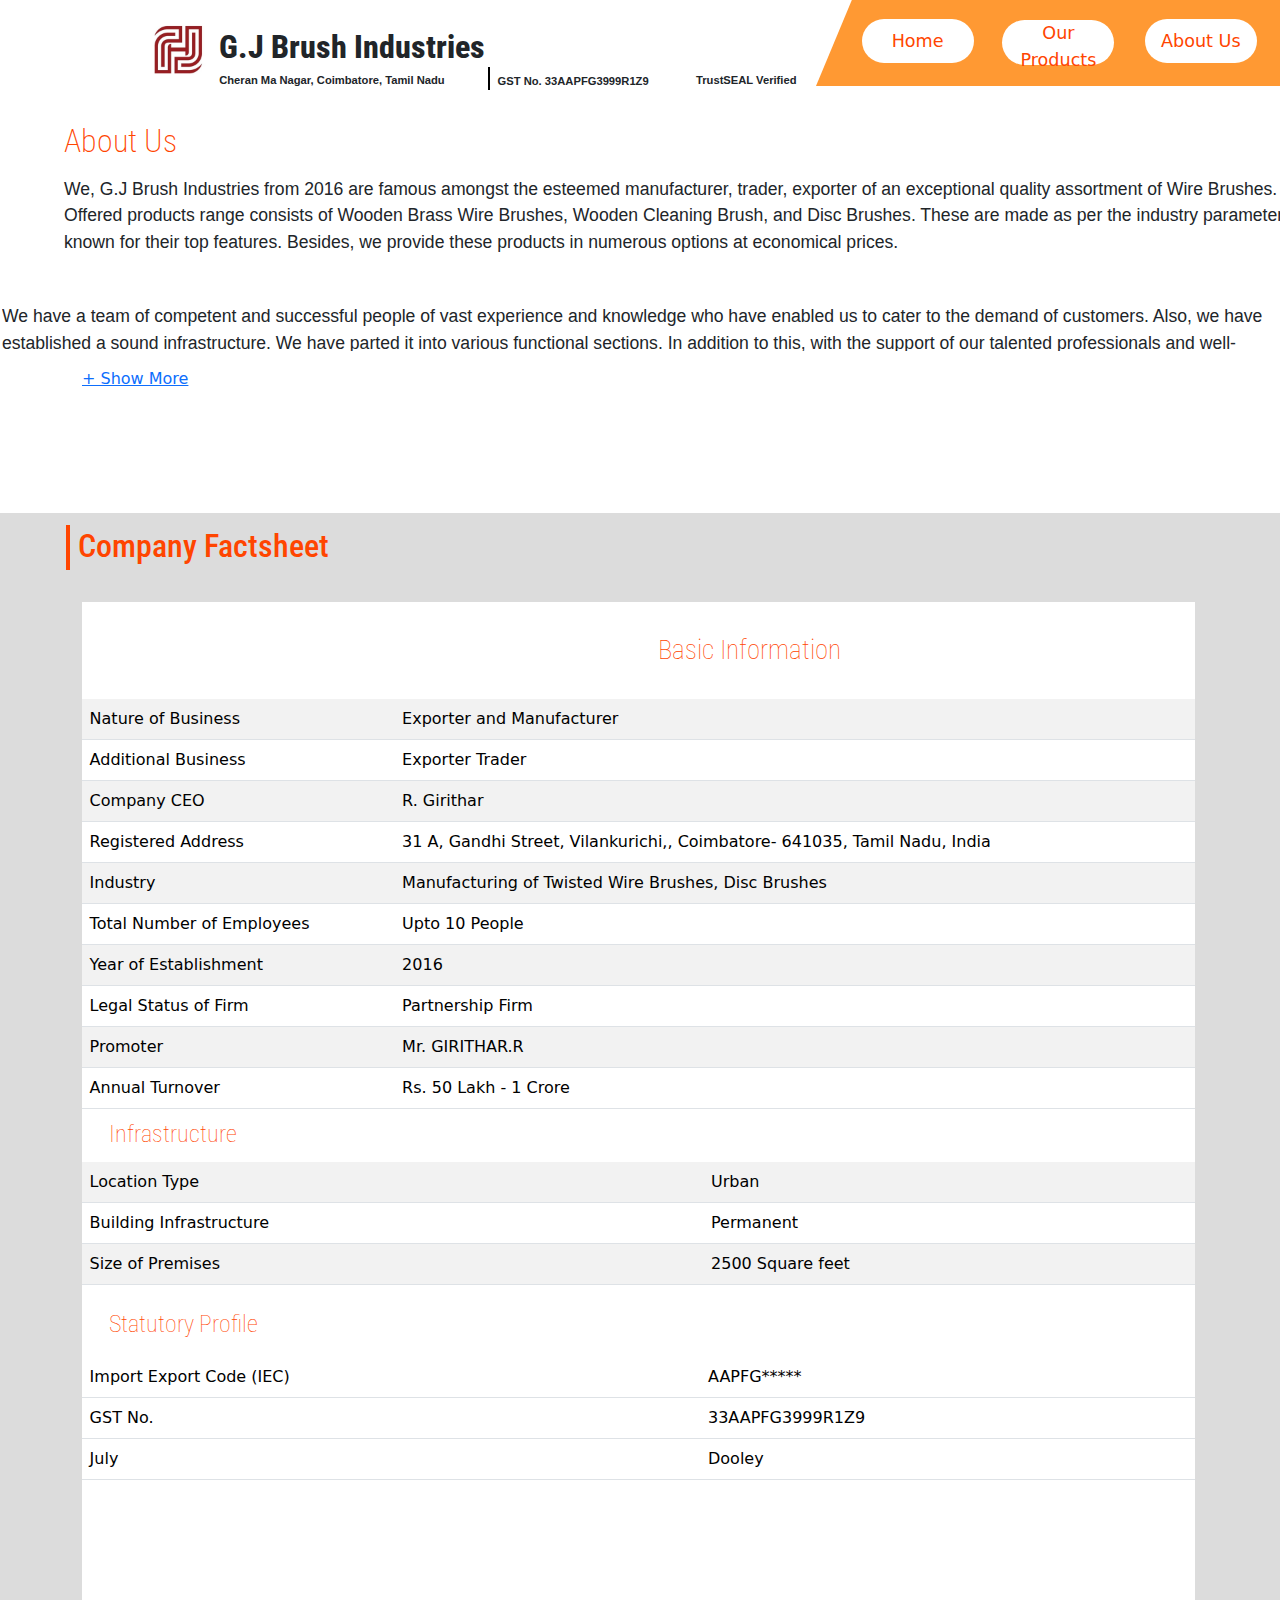
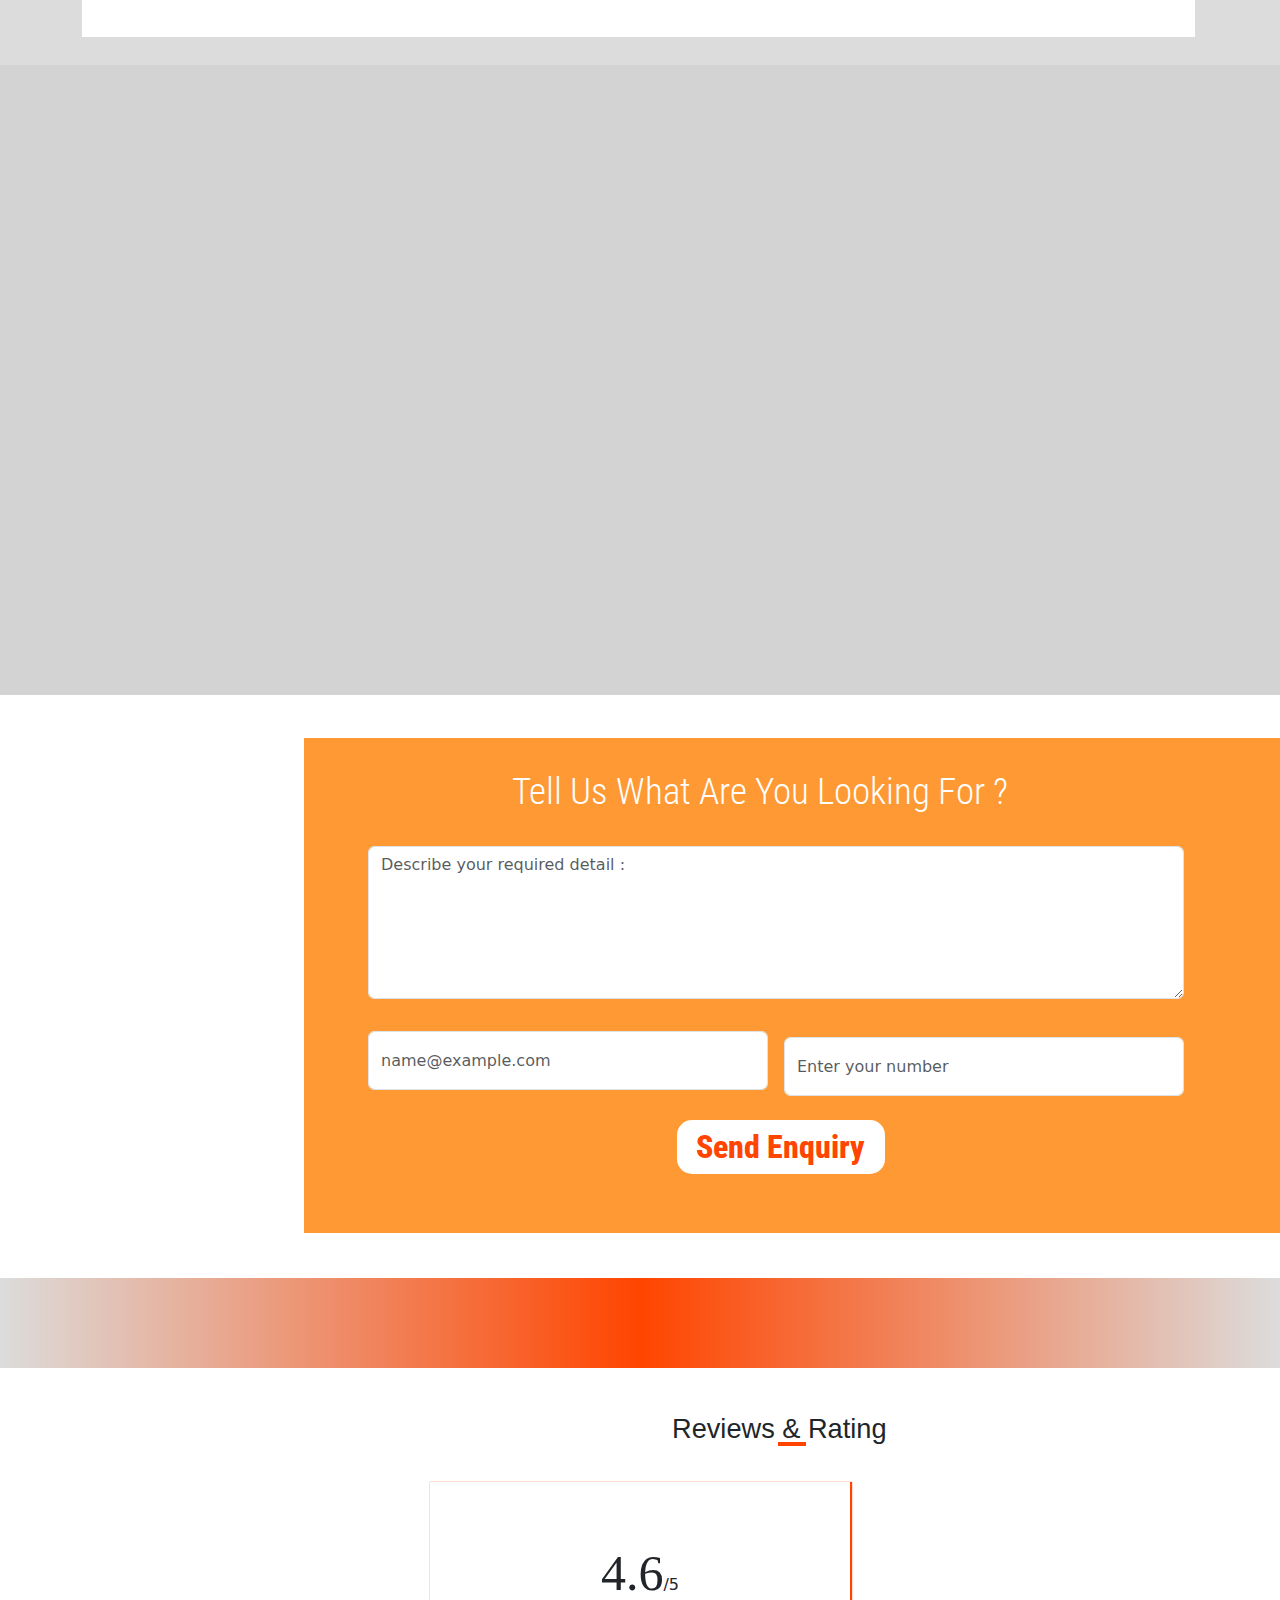
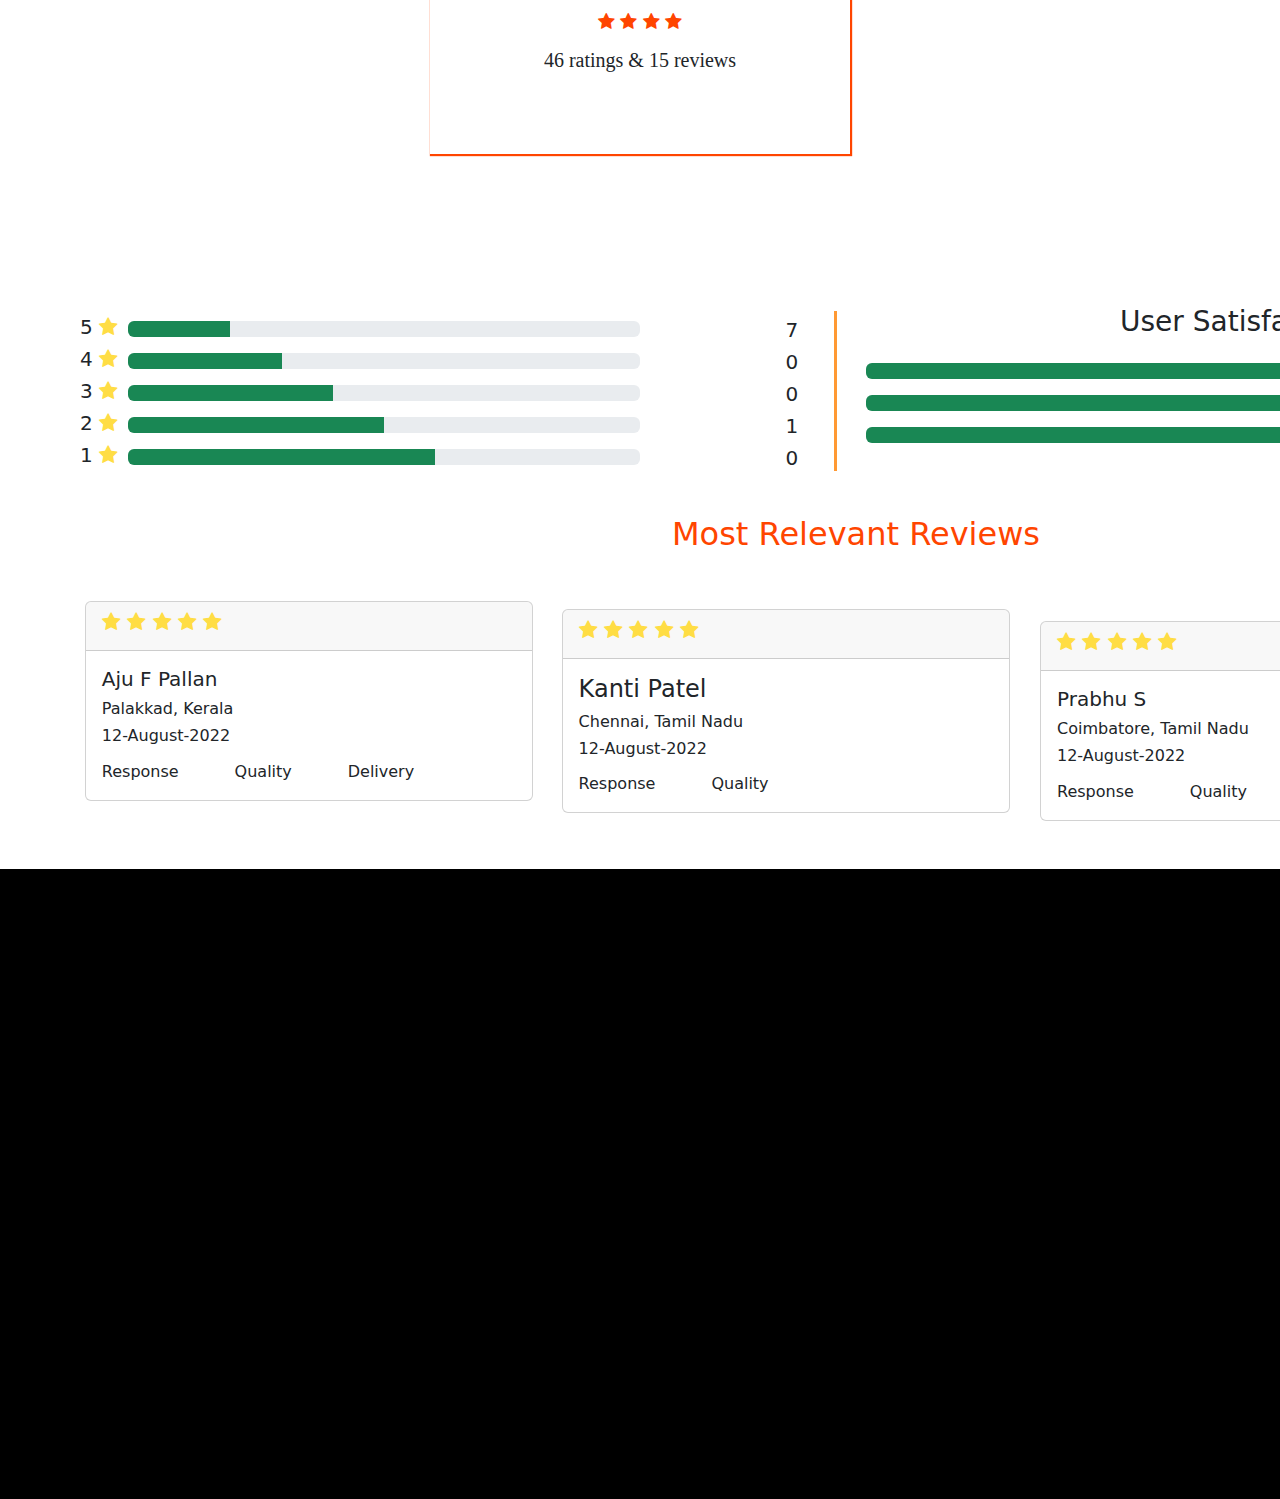
==== indx.html @ 238ea398 "Add files via upload" ====
<!DOCTYPE html>
<html lang="en">
<head>
    <meta charset="UTF-8">
    <meta http-equiv="X-UA-Compatible" content="IE=edge">
    <meta name="viewport" content="width=device-width, initial-scale=1.0">
    <link rel="stylesheet" href="index.css">
    <link rel="preconnect" href="https://fonts.googleapis.com">
    <link rel="preconnect" href="https://fonts.gstatic.com" crossorigin>
    <link href="https://cdn.jsdelivr.net/npm/bootstrap@5.1.3/dist/css/bootstrap.min.css" rel="stylesheet">
    <script src="https://cdn.jsdelivr.net/npm/bootstrap@5.1.3/dist/js/bootstrap.bundle.min.js"></script>
    <link href="https://cdn.datatables.net/1.12.1/css/dataTables.bootstrap5.min.css">
    <link rel="stylesheet" href="https://cdnjs.cloudflare.com/ajax/libs/font-awesome/4.7.0/css/font-awesome.min.css">
    <link rel="stylesheet" href="https://cdnjs.cloudflare.com/ajax/libs/twitter-bootstrap/5.1.3/css/bootstrap.min.css">
    <link href="https://fonts.googleapis.com/css2?family=Merriweather:wght@300&family=Montserrat:wght@400;600&family=Roboto+Condensed:wght@300&family=Roboto:wght@300&family=Source+Sans+Pro:wght@200;400&display=swap" rel="stylesheet">
    <link href="https://cdn.jsdelivr.net/npm/bootstrap@5.0.2/dist/css/bootstrap.min.css" rel="stylesheet" integrity="sha384-EVSTQN3/azprG1Anm3QDgpJLIm9Nao0Yz1ztcQTwFspd3yD65VohhpuuCOmLASjC" crossorigin="anonymous">
    <script src="https://cdn.jsdelivr.net/npm/@popperjs/core@2.9.2/dist/umd/popper.min.js" integrity="sha384-IQsoLXl5PILFhosVNubq5LC7Qb9DXgDA9i+tQ8Zj3iwWAwPtgFTxbJ8NT4GN1R8p" crossorigin="anonymous"></script>
    <script src="https://cdn.jsdelivr.net/npm/bootstrap@5.0.2/dist/js/bootstrap.min.js" integrity="sha384-cVKIPhGWiC2Al4u+LWgxfKTRIcfu0JTxR+EQDz/bgldoEyl4H0zUF0QKbrJ0EcQF" crossorigin="anonymous"></script>
    <title>GJ Brushes</title>
</head>
<body>
  <section>
  <div class="Header">
    <img class="logo" src="logo.jpg">
    <h1>G.J Brush Industries</h1>
    <h3 class="place">Cheran Ma Nagar, Coimbatore, Tamil Nadu</h3>
    <div class="header-line"></div>
    <h3 class="gst">GST No. 33AAPFG3999R1Z9</h3>
    <div class="header-mIddle"></div>
    <h3 class="verify">TrustSEAL Verified</h3>
    <div class="imageBox">
      <div class="container">
        <div class="row">
          <div class="col-sm">
            <button class="home">Home</button>
          </div>
          <div class="col-sm">
            <button class="product">Our Products</button>
          </div>
          <div class="col-sm">
            <button class="us">About Us</button>
          </div>
          <div class="col-sm">
            <button class="con-us">Contact Us</button>
          </div>
          <div class="col-sm">
            <input class="form-control me-2" type="search" placeholder="Search" aria-label="Search">
          <!-- <button class="btn btn-outline-success" type="submit">Search</button> -->
          </div>
        </div>
      </div>
    </div>
  </div>
</section>

<div class="about-start">
<div class="About-us">
  <h1>About Us</h1>
    <p>
      We, G.J Brush Industries from 2016 are famous amongst the esteemed manufacturer, trader, exporter of an exceptional quality assortment of Wire Brushes. Offered products range consists of Wooden Brass Wire Brushes, Wooden Cleaning Brush, and Disc Brushes. These are made as per the industry parameters and known for their top features. Besides, we provide these products in numerous options at economical prices.</p>
  <div id="module" class="container">
    <p class="collapse" id="collapseExample" aria-expanded="false">
      We have a team of competent and successful people of vast experience and knowledge who have enabled us to cater to the demand of customers. Also, we have established a sound infrastructure. We have parted it into various functional sections. In addition to this, with the support of our talented professionals and well-equipped infra, we have a strong relationship with clients in a short span of time.

      Managed under the headship of our mentor “Mr. Girithar”, our firm has covered the foremost share in the market. Also, her leadership qualities have enabled us to attain the goal of our organization.
    </p>
    <a role="button" class="collapsed" data-toggle="collapse" href="#collapseExample" aria-expanded="false" aria-controls="collapseExample">
    </a>
  </div>
</div>
</div>
<div class="factsheet">
  <h1>Company Factsheet</h1>  
  <div class="comp-line"></div> 
  <div class="company-fact">
    <div class="basic-info">
      <h1>Basic Information</h1>
    </div>
        <table class="table table-striped">
          <tbody>
            <tr>
              <td>Nature of Business</td>
              <td>Exporter and Manufacturer</td>
            </tr>
            <tr>
              <td>Additional Business</td>
              <td>Exporter
                Trader</td>
            </tr>
            <tr>
              <td>Company CEO</td>
              <td>R. Girithar</td>
            </tr>
            <tr>
              <td>Registered Address</td>
              <td>31 A, Gandhi Street, Vilankurichi,, Coimbatore- 641035, Tamil Nadu, India</td>
            </tr>
            <tr>
              <td>Industry</td>
              <td>Manufacturing of Twisted Wire Brushes, Disc Brushes</td>
            </tr>
            <tr>
              <td>Total Number of Employees</td>
              <td>Upto 10 People</td>
            </tr>
            <tr>
              <td>Year of Establishment</td>
              <td> 2016</td>
            </tr>
            <tr>
              <td>Legal Status of Firm</td>
              <td>Partnership Firm</td>
            </tr>
            <tr>
              <td>Promoter</td>
              <td>Mr. GIRITHAR.R</td>
            </tr>
            <tr>
              <td>Annual Turnover</td>
              <td>Rs. 50 Lakh - 1 Crore</td>
            </tr>
          </tbody>
        </table>
 <div class="infra-info">
          <h1>Infrastructure</h1>
        <table class="table table-striped">
          <tbody>
            <tr>
              <td>Location Type</td>
              <td>Urban</td>
            </tr>
            <tr>
              <td>Building Infrastructure</td>
              <td>Permanent</td>
            </tr>
            <tr>
              <td>Size of Premises</td>
              <td>2500 Square feet</td>
            </tr>
          </tbody>
        </table>
      </div>
        <div class="profile-info">
          <h1>Statutory Profile</h1>
  </div>
        <table class="table table-stripped">
          <tbody>
            <tr>
              <td>Import Export Code (IEC)</td>
              <td>AAPFG*****</td>
            </tr>
            <tr>
              <td>GST No.</td>
              <td> 33AAPFG3999R1Z9</td>
            </tr>
            <tr>
              <td>July</td>
              <td>Dooley</td>
            </tr>
          </tbody>
        </table>
      </div>
    </div>
  </div>
<div class="export-cards">

</div> 
<div class="enquiry">
  <div class="list">
    <h1>Tell Us What Are You Looking For ?</h1>
<form>
  <div class="text-group">
    <textarea class="form-control" id="exampleFormControlTextarea" placeholder="Describe your required detail :" rows="3"></textarea>
  </div>
  <div class="email-group">
    <input type="email" class="form-control" id="exampleFormControl" placeholder="name@example.com">
  </div>
  <div class="nuMber-group">
    <input type="phone" class="form-control" id="exampleForm" placeholder="Enter your number">
  </div>
</form>
<button>Send Enquiry</button>
  </div>
</div>
<div class="break"></div>
<div class="reviews">
  <h1>Reviews  &  Rating</h1>
  <div class="review-line"></div>
  <div class="d-flex justify-content-center">
                                        
                                    
    <div class="content text-center">

        <div class="ratings">

            <span class="product-rating">4.6</span><span>/5</span>
            <div class="stars">
                <i class="fa fa-star"></i>
                <i class="fa fa-star"></i>
                <i class="fa fa-star"></i>
                <i class="fa fa-star"></i>
                <div class="rating-text">
               <span>46 ratings & 15 reviews</span>
              </div>
            </div>
          </div>
    </div>
</div> 
</div>
 <div class="progress-all">
     <div class="rate-num">
     <h5 class="prog-stat">5 <i class="fa fa-star"></i></h5>
     <h5 class="prog-stat">4 <i class="fa fa-star"></i></h5>
     <h5 class="prog-stat">3 <i class="fa fa-star"></i></h5>
     <h5 class="prog-stat">2 <i class="fa fa-star"></i></h5>
     <h5 class="prog-stat">1 <i class="fa fa-star"></i></h5>
     </div>
     <div class="sub-num">
      <h5 class="subs-stat">7 </h5>
      <h5 class="subs-stat">0 </h5>
      <h5 class="subs-stat">0</h5>
      <h5 class="subs-stat">1 </h5>
      <h5 class="subs-stat">0 </h5>
      </div>
  <div class="progress">
    <div class="progress-bar bg-success" role="progressbar" style="width: 20%" aria-valuenow="25" aria-valuemin="0" aria-valuemax="60"></div>
  </div>
  <div class="progress">
    <div class="progress-bar bg-success" role="progressbar" style="width: 30%" aria-valuenow="50" aria-valuemin="0" aria-valuemax="60"></div>
  </div>
  <div class="progress">
    <div class="progress-bar bg-success" role="progressbar" style="width: 40%" aria-valuenow="50" aria-valuemin="0" aria-valuemax="60"></div>
  </div>
  <div class="progress">
    <div class="progress-bar bg-success" role="progressbar" style="width: 50%" aria-valuenow="75" aria-valuemin="0" aria-valuemax="60"></div>
  </div>
  <div class="progress">
    <div class="progress-bar bg-success" role="progressbar" style="width: 60%" aria-valuenow="100" aria-valuemin="0" aria-valuemax="60"></div>
  </div>
  <div class="review-ddle"></div>
<div class="user">
  <h3>User Satisfaction</h3>
</div>
<div class="hun-num">
  <h5 class="subs-stat">100% </h5>
  <h5 class="subs-stat">100% </h5>
  <h5 class="subs-stat">100%</h5>
</div>
  <div class="next-prog">
  <div class="progress">
    <div class="progress-bar bg-success" role="progressbar" style="width: 100%" aria-valuenow="50" aria-valuemin="0" aria-valuemax="60"></div>
  </div>
  <div class="progress">
    <div class="progress-bar bg-success" role="progressbar" style="width: 100%" aria-valuenow="75" aria-valuemin="0" aria-valuemax="60"></div>
  </div>
  <div class="progress">
    <div class="progress-bar bg-success" role="progressbar" style="width: 100%" aria-valuenow="100" aria-valuemin="0" aria-valuemax="60"></div>
  </div>
  </div>
</div>

<div class="relevant">
  <h2>Most Relevant Reviews</h2>
  <div class="wrapper-card">
    <div class="card">
    <div class="card-header">
      <h5>
      <i class="fa fa-star"></i> <i class="fa fa-star"></i> <i class="fa fa-star"></i> <i class="fa fa-star"></i> <i class="fa fa-star"></i></h5>
    </div>
    <div class="card-body">
      <h5>Aju F Pallan</h5>
      <h6 class="card-title">Palakkad, Kerala</h6>
      <h6 class="date">12-August-2022 </h6>
      <p class="card-text">
        Response &nbsp &nbsp &nbsp  &nbsp &nbsp
        Quality &nbsp &nbsp &nbsp &nbsp &nbsp
        Delivery &nbsp &nbsp &nbsp &nbsp &nbsp</p>
    </div>
  </div>
  </div>
   <div class="wrap-card">
  <div class="card">
    <div class="card-header">
     <h5><i class="fa fa-star"></i> <i class="fa fa-star "></i> <i class="fa fa-star"></i> <i class="fa fa-star"></i> <i class="fa fa-star"></i></h5> 
    </div>
    <div class="card-body">
      <h4>Kanti Patel</h4>
      <h6 class="card-title">Chennai, Tamil Nadu</h6>
      <h6 class="date">12-August-2022 </h6>
      <p class="card-text">
        Response &nbsp &nbsp &nbsp &nbsp &nbsp
        Quality</p>
    </div>
  </div>
</div>
<div class="wrapping-card">
  <div class="card">
    <div class="card-header">
      <h5><i class="fa fa-star"></i> <i class="fa fa-star"></i> <i class="fa fa-star"></i> <i class="fa fa-star"></i> <i class="fa fa-star"></i></h5>
    </div>
    <div class="card-body">
      <h5>Prabhu S</h5>
      <h6 class="card-title">Coimbatore, Tamil Nadu</h6>
      <h6 class="date">12-August-2022 </h6>
      <p class="card-text">
        Response &nbsp &nbsp &nbsp &nbsp &nbsp
        Quality &nbsp &nbsp &nbsp &nbsp &nbsp
        Delivery &nbsp &nbsp &nbsp &nbsp &nbsp</p>
    </div>
  </div>
</div>
<div class="footer">
  
</div>
<script src="https://code.jquery.com/jquery-3.2.1.slim.min.js" integrity="sha384-KJ3o2DKtIkvYIK3UENzmM7KCkRr/rE9/Qpg6aAZGJwFDMVNA/GpGFF93hXpG5KkN" crossorigin="anonymous"></script>
<script src="https://cdnjs.cloudflare.com/ajax/libs/popper.js/1.12.9/umd/popper.min.js" integrity="sha384-ApNbgh9B+Y1QKtv3Rn7W3mgPxhU9K/ScQsAP7hUibX39j7fakFPskvXusvfa0b4Q" crossorigin="anonymous"></script>
<script src="https://maxcdn.bootstrapcdn.com/bootstrap/4.0.0/js/bootstrap.min.js" integrity="sha384-JZR6Spejh4U02d8jOt6vLEHfe/JQGiRRSQQxSfFWpi1MquVdAyjUar5+76PVCmYl" crossorigin="anonymous"></script>
</body>
</html>
---- index.css ----
*{
  margin: 0;
  padding: 0;
  
}

section{
  position: absolute;
  top: 50px;
  left:37rem;
  transform: translate(-50%,-50px);
  height: 20vh;
  width: 80vw;
  display: flex;
}
.logo {
  height: 100px;
  width: 100px;
  margin-left: 3rem;
}
.imageBox{
  width: 57rem;
  height: 10px;
  position: relative;
  left: 46rem;
  bottom: 15.5rem;
  background-color: #ff9933;
  border-left: 40px solid white;
  border-bottom: 96px solid transparent;
}
.Header > h1{
  font-family: Roboto condensed;
  font-size: 2rem;
  font-weight: 800;
  margin-left: 8.7rem;
  position: relative;
  bottom: 4.5rem;
}
.place{
  font-size: .7rem;
  font-weight: 900;
  font-family: sans-serif;
  margin-left: 8.7rem;
  position: relative;
  bottom: 4.5rem;
}
.header-line{
  height: 1.7rem;
  width: .1rem;
  background-color: black;
  position: relative;
  left: 25.5rem;
  bottom: 6.3rem;
}
.gst{
  font-size: .7rem;
  font-weight: 900;
  font-family: sans-serif;
  margin-left: 26.1rem;
  position: relative;
  bottom: 7.5rem;
}
.verify{
  font-size: .7rem;
  font-weight: 900;
  font-family: sans-serif;
  margin-left: 38.5rem;
  position: relative;
  bottom: 8.9rem;
}
/* .Nav-link{
  margin-top:2rem ;
} */
.about-start{
  /* background-color:gainsboro; */
  height: 55vh;

}
.home{
  margin-left: -.4rem;
  margin-top: 1.8rem;
  width: 7rem;
  color: orangered;
  font-size: 1.1rem;
  background-color: white;
  border-style: none;
  border-radius: 210px;
  height: 2.8rem;
}
.product{
  margin-left: -2.5rem;
  margin-top: 1.9rem;
  background-color: white;
  color: orangered;
  font-size: 1.1rem;
  border-style: none;
  border-radius: 210px;
  width: 7rem;
  height: 2.8rem;
}
.us{
  margin-left: -4.5rem;
  margin-top: 1.8rem;
  background-color: white;
  color: orangered;
  font-size: 1.1rem;
  border-style: none;
  border-radius: 210px;
  width: 7rem;
  height: 2.8rem;
}
.con-us{
  margin-left: -6.5rem;
  margin-top: 1.8rem;
  background-color: white;
  border-style: none;
  color: orangered;
  font-size: 1.1rem;
  border-radius: 210px;
  width: 7rem;
  height: 2.8rem;
}
.me-2{
  margin-top: 2rem;
  color: orangered;
  font-size: 1.1rem;
  height: 2.7rem;
  margin-left: -8.5rem;
}
.About-us{
  background-color: white;
  position: relative;
  height: 47vh;
  top:5.6rem;
}
.About-us > h1{
  font-size: 2rem;
  font-family: Roboto condensed;
  position: relative;
  top:2rem;
  font-weight: 200;
  color: orangered;
  margin-left: 4rem;
  
} 
.About-us > p{
  font-size: 1.1rem;
  font-family: sans-serif;
  width: 79rem;
  margin-top: 3rem;
  margin-left: 4rem;
  
}
#module {
  font-size: 1rem;
  line-height: 1.5;
}

#module p.collapse[aria-expanded="false"] {
  display: block;
  height: 3rem !important;
  overflow: hidden;
}

#module p.collapse.show[aria-expanded="false"] {
  height: 3rem !important;
}

#module a.collapsed:after {
  content: '+ Show More';
}

#module a:not(.collapsed):after {
  content: '- Show Less';
}
#collapseExample {
  font-size: 1.1rem;
  font-family: sans-serif;
  width: 79rem;
  margin-top: 3rem;
  margin-left: -5rem;
  
}
.factsheet{
  background-color: gainsboro;
  height: 130vh;
}
.company-fact{
  background-color: white;
  height: 115vh;
  width: 87vw;
  position: relative;
  top: 1rem;
  left: 5.1rem;
}
.table-striped{
  position: relative;
  top: 3.5rem;
}
.basic-info > h1{
  font-size: 1.7rem;
  font-weight: 100;
  color: orangered;
  margin-left: 36rem;
  position: relative;
  top:2rem;
  font-family: roboto condensed;
}
.infra-info > h1{
  font-size: 1.5rem;
  font-weight: 100;
  color: orangered;
  margin-left: 1.7rem;
  position: relative;
  top:3.2rem;
  font-family: roboto condensed;
}

.table-stripped{
  position: relative;
  top: 4.7rem;
}
.profile-info > h1{
  font-size: 1.5rem;
  font-weight: 100;
  color: orangered;
  margin-left: 1.7rem;
  position: relative;
  top:4.1rem;
  font-family: roboto condensed;
}
.factsheet > h1{
font-size: 2rem;
font-family: roboto condensed;
color: orangered;
margin-left: 4.9rem;
position: relative;
top: 2rem;
}
.comp-line{
  height: 2.8rem;
  width: .3rem;
  background-color: orangered;
  margin-left: 4.1rem;
  position: relative;
  bottom: 1rem;
}
.export-cards{
  background-color: lightgrey;
  height: 70vh;
}
.enquiry{
  height: 60vh;
}
.list{
  height:55vh;
  width: 120vh;
  background-color: #ff9933;
  margin-top: 2.7rem;
  margin-left: 19rem;
}
.list > h1{
  font-size: 2.3rem;
  font-family: roboto condensed;
  font-weight: 300;
  color: white;
  margin-left: 13rem;
  position: relative;
  top: 2rem;
}
#exampleFormControlTextarea{
  margin-top: 4rem;
  margin-left: 4rem;
  height: 17vh;
  width: 51rem;
}
#exampleFormControl{
  margin-top: 2rem;
  margin-left: 4rem;
  height: 6.5vh;
  width: 25rem;
}
#exampleForm{
  margin-top: -3.3rem;
  margin-left: 30rem;
  height: 6.5vh;
  width: 25rem;
}
.list > button{
  height: 3.4rem;
  border-radius: 15px;
  width: 13rem;
  font-size: 2rem;
  font-weight: 800;
  font-family: roboto condensed;
  margin-left: 23.3rem;
  margin-top: 1.5rem;
  color:orangered;
  border-style: none;
  background-color: white;
}
.break{
  height: 10vh;
  background-image: linear-gradient(to right,gainsboro , orangered,gainsboro);
}
.reviews{
  height: 100vh;
}
.reviews > h1{
  font-size: 1.7rem;
  font-weight: 400;
  font-family: sans-serif;
  margin-left: 42rem;
  margin-top: 2.8rem;
}
.review-line{
  height: .2rem;
  width: 1.8rem;
  margin-left: 48.6rem;
  margin-top: -.7rem;
  background-color: orangered;
}
body{
  background-color: #eee;
  overflow-x: hidden;
}
.text-center{
  height: 20rem;
}
div.stars {

  width: 270px;

  display: inline-block;

}

 .mt-200{
     margin-top:200px;  
 }

input.star { display: none; }
label.star {

  float: right;

  padding: 10px;

  font-size: 36px;

  color: #4A148C;

  transition: all .2s;

}

 

input.star:checked ~ label.star:before {

  content: '\f005';

  color: #FD4;

  transition: all .25s;

}
input.star-5:checked ~ label.star:before {

  color: #FE7;

  text-shadow: 0 0 20px #952;
}

input.star-1:checked ~ label.star:before { color: #F62; }
label.star:hover { transform: rotate(-15deg) scale(1.3); }
label.star:before {

  content: '\f006';

  font-family: FontAwesome;

}
@import url('https://fonts.googleapis.com/css?family=Open+Sans&display=swap');

body {
    margin: 0;
    padding: 0;
    font-family: 'Open Sans', serif;
    background: #eee;
}
.content{
  width: 420px;
  margin-top: 100px;
}

.ratings{
background-color:#fff;
height: 17rem;
margin-top: -4rem;
padding: 54px;
box-shadow: 1px 1px 1px 1px orangered;
}

.product-rating{
font-size: 50px;
font-family: condensed;
font-weight: 400;
}
.stars i{
  font-size: 18px;
   color: orangered
}
.stars{
  margin-bottom: 24rem;
}
.rating-text{
margin-top: 10px;
font-family: condensed;
font-weight: 400;
font-size: 20px;
}
.progress-all{
  position: relative;
  bottom: 45rem;
  left: 8rem;
}
.progress{
  margin-top: 1rem;
  width: 40vw;
}
.rate-num{
  margin-left: -3rem;
position: relative;
  top:20.1rem;
}
.fa-star{
  color:#FD4;
}
.subs-stat{
margin-left: 41.1rem;
position: relative;
top:10.3rem;
}
.review-ddle
{
  background-color:#ff9933;
  width:.2rem;
  height: 10rem;
  margin-left: 44.1rem;
  position: relative;
  bottom: 9.6rem;
}
.next-prog{
 margin-left: 46.1rem;
position: relative;
bottom:25.5rem;
}
.user > h3{
  position: relative;
  bottom: 20rem;
  margin-left: 62rem;
}
.hun-num{
position: relative;
bottom: 29.7rem;
left: 46rem;

}
.fa-star{
  font-size: 1px;
}
.relevant{
  font-size: 3rem;
  color: orangered;
  margin-top: -66rem;
  margin-left: 42rem;
}
.card{
  height: 12rem;
  width: 28rem;
  color: black;
}
.card-text{
  font-size: 1rem;
  margin-top: .9rem;
}
.name-card{
  height: 12rem;
  width: 28rem;
}
.text-card{
  font-size: 1rem;
}
.wrapper-card{
  margin-left:-36.7rem;
  margin-top: 3rem;
}
.wrap-card {
  margin-top: -12rem;
  margin-left:-6.9rem;
}
.wrapping-card{
  margin-top: -12rem;
  margin-left:23rem;
}
.footer{
  background-color: black;
  position: relative;
  top: 3rem;
  height: 70vh;
  width: 140vw;
  right:45rem;
}
.company{
  margin-left: 3rem;
}
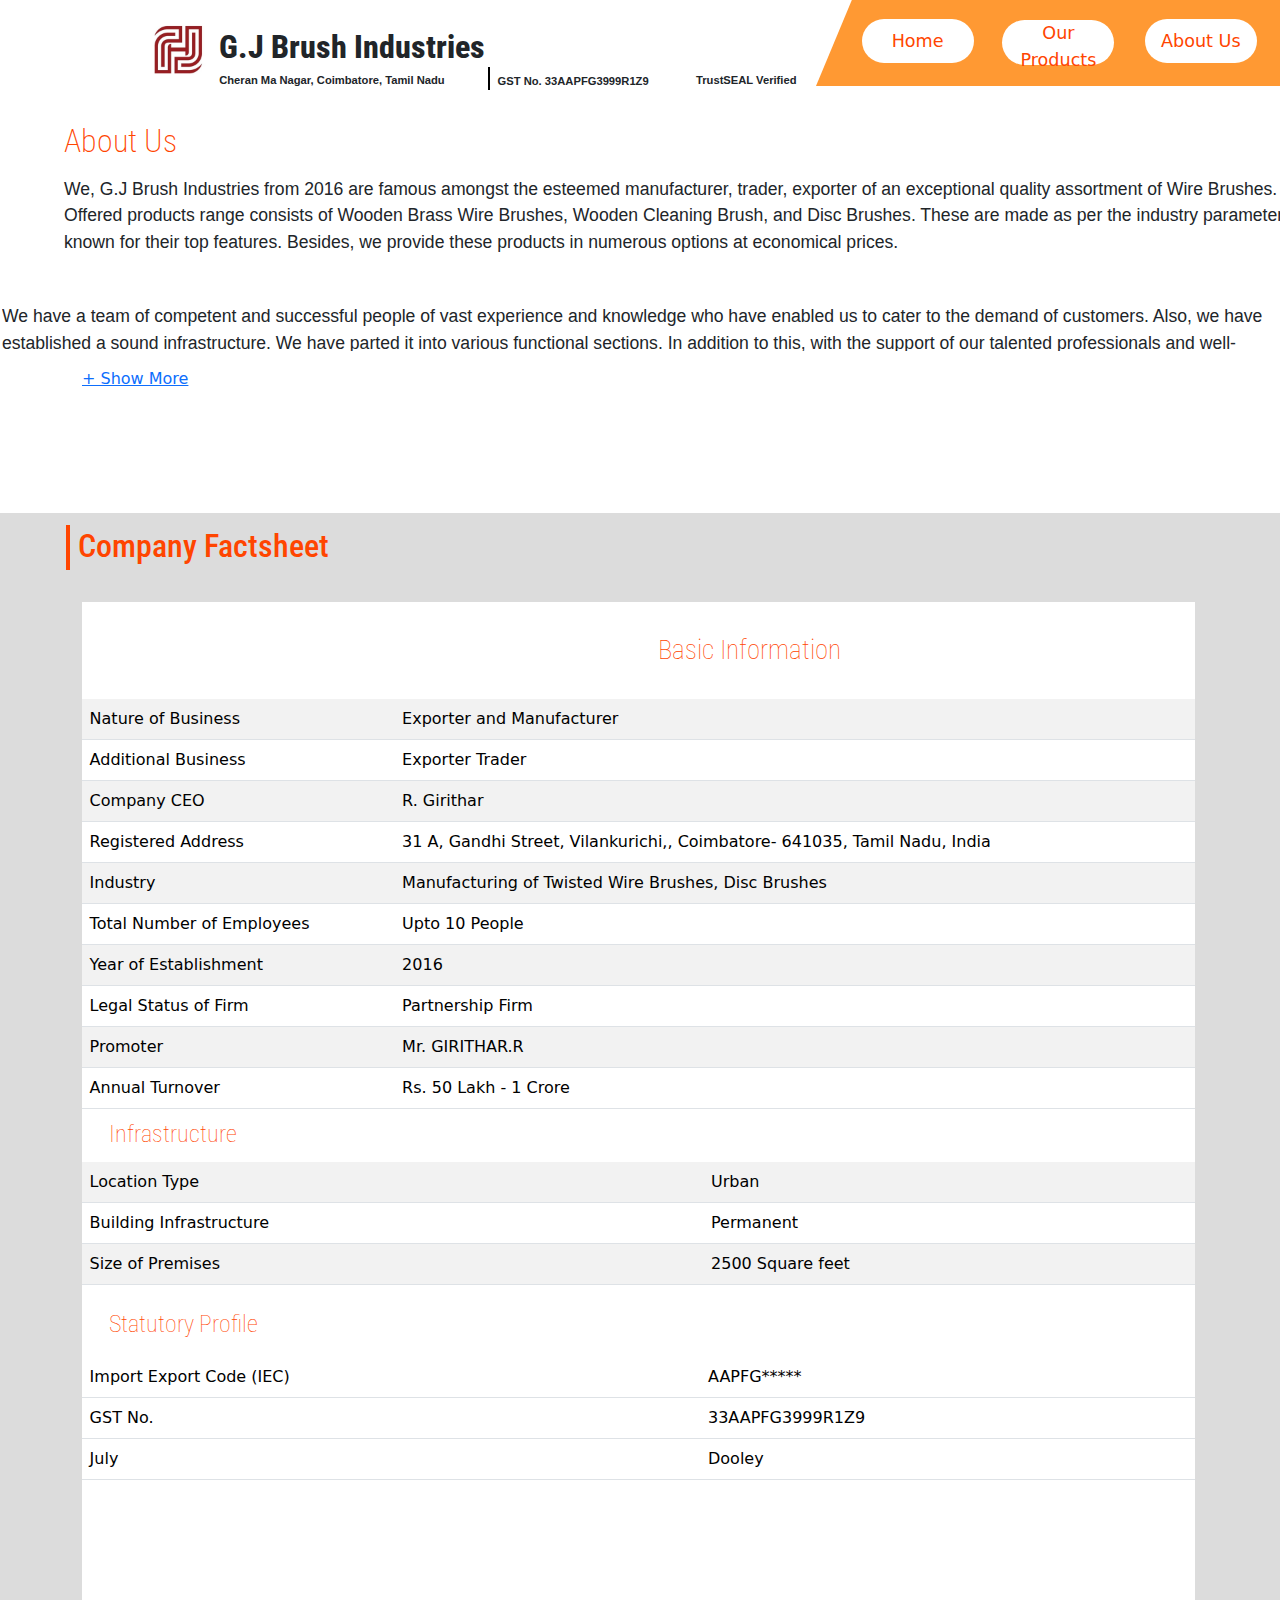
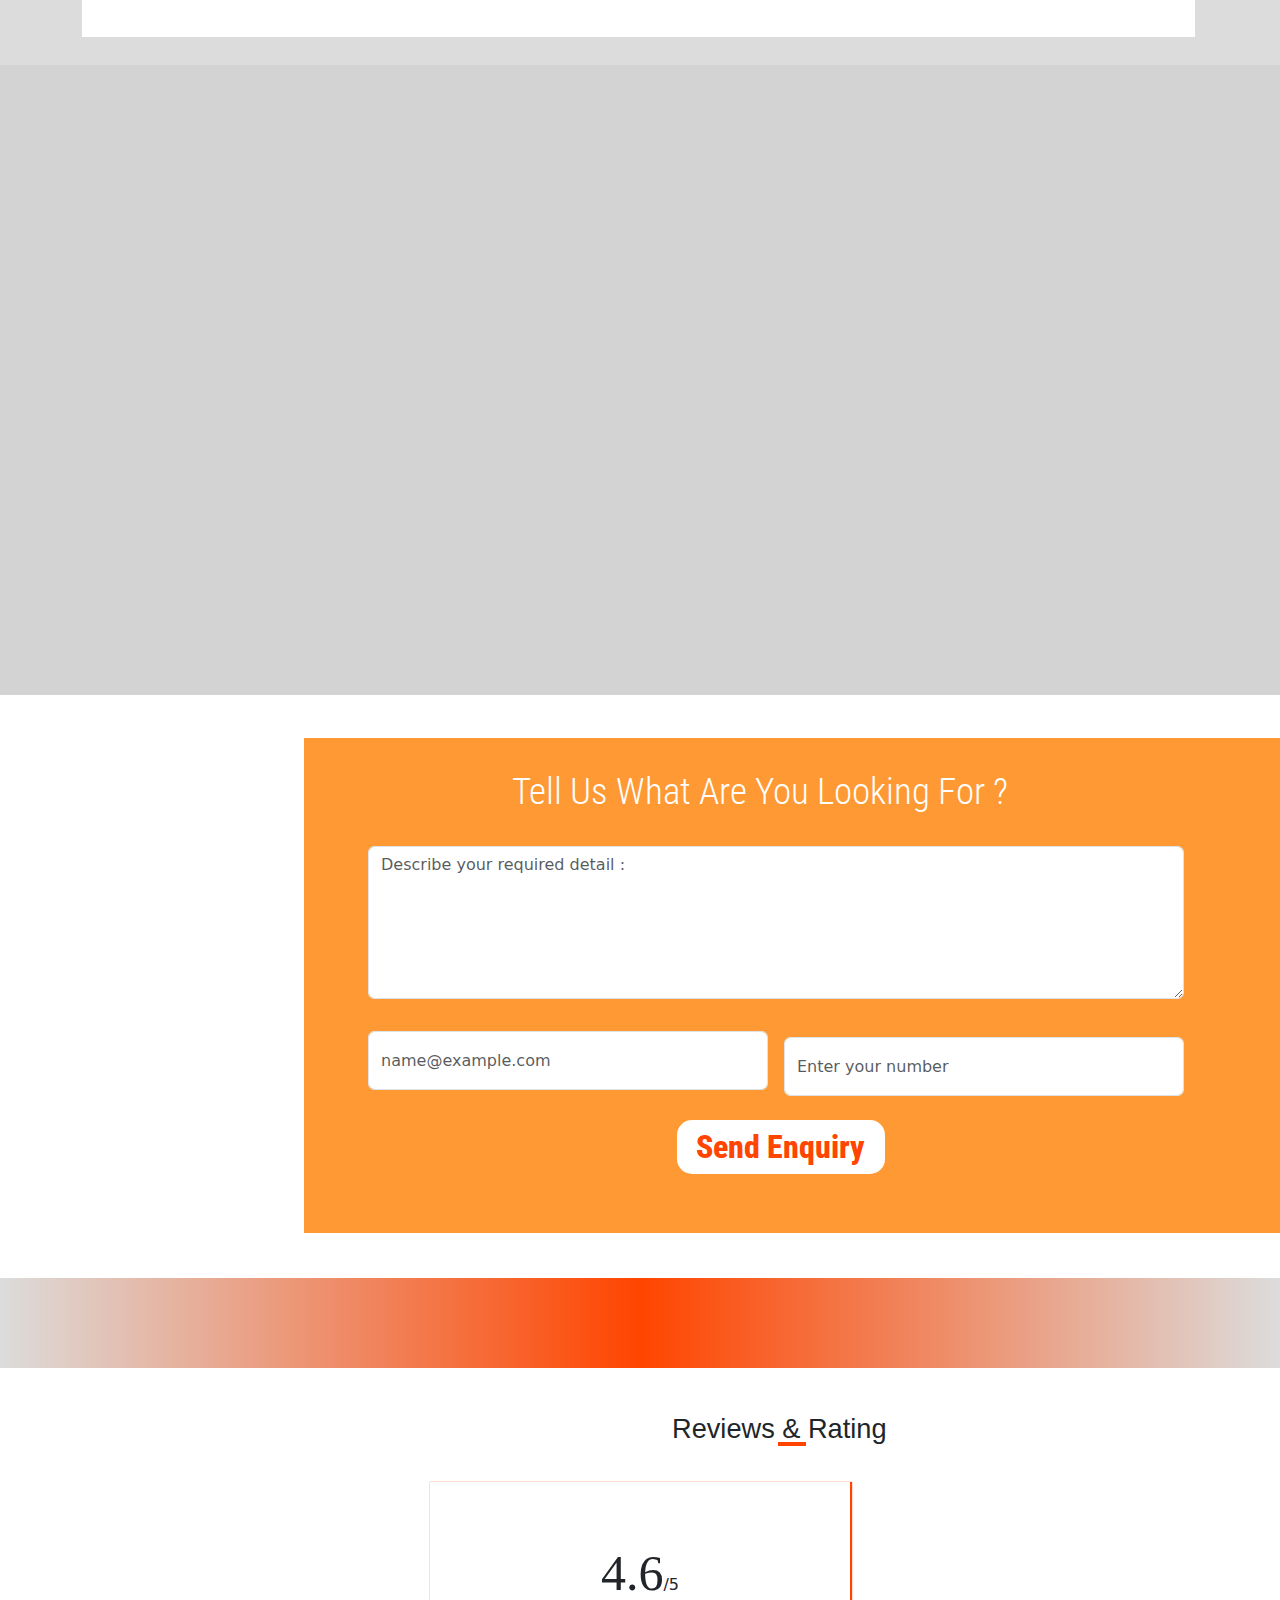
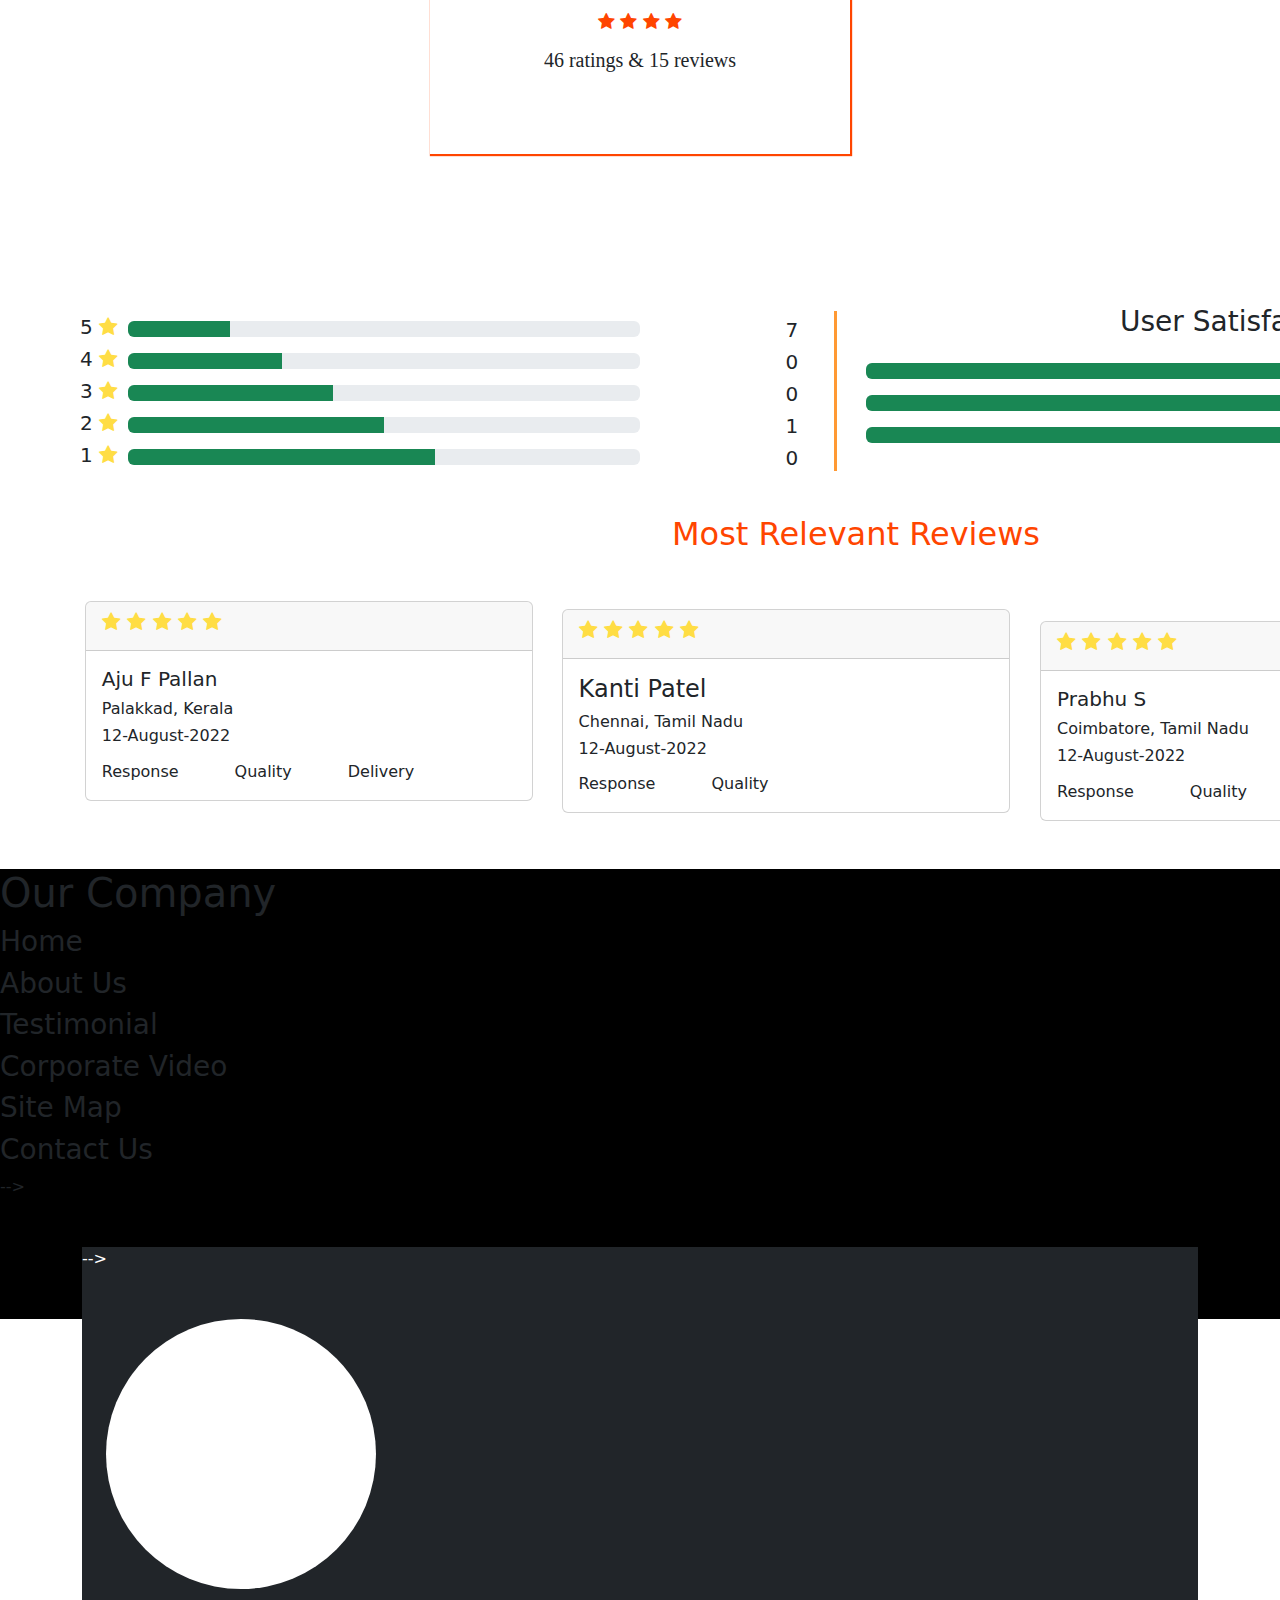
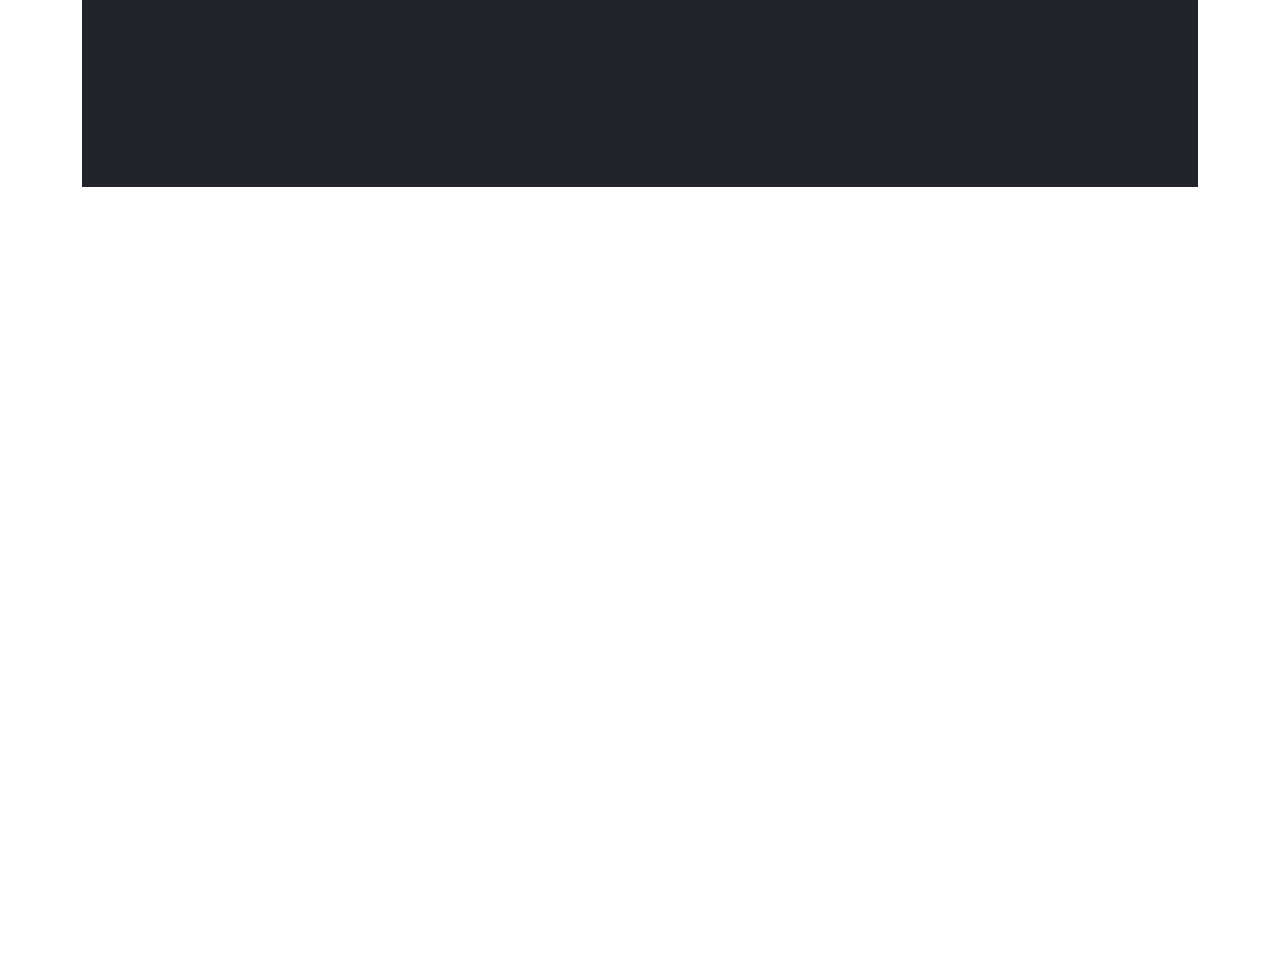
==== commit 45e5aeb3: "Add files via upload" ====
--- a/indx.html
+++ b/indx.html
@@ -309,9 +309,124 @@
     </div>
   </div>
 </div>
-<div class="footer">
-  
-</div>
+</div>
+<div class="footer-wrapper"></div>
+  <div class="footer">
+    <div class="bottom-footer">
+       <h1>Our Company</h1>
+        <div class="h2-all">
+          <h3>Home</h3>
+          <h3>About Us</h3>
+          <h3>Testimonial</h3>
+          <h3>Corporate Video</h3>
+          <h3>Site Map</h3>
+          <h3>Contact Us </h3> -->
+          <div class="container my-5">
+
+            <footer class="bg-dark text-center text-lg-start text-white" style="height: 60vh;"> -->
+           
+              <div class="container p-4">
+                <div class="row my-4">
+                 <div class="col-lg-3 col-md-6 mb-4 mb-md-0">
+           
+                    <div class="rounded-circle bg-white shadow-1-strong d-flex align-items-center justify-content-center mb-4 mx-auto" style="width: 270px; height: 270px;">
+                      <img src="" height="70" alt=""
+                           loading="lazy" />
+                    </div>
+          
+                    <p class="text-center"></p>
+          
+                    <ul class="list-unstyled d-flex flex-row justify-content-center">
+                      <li>
+                        <a class="text-white px-2" href="#!">
+                          <i class="fab fa-facebook-square"></i>
+                        </a>
+                      </li>
+                      <li>
+                        <a class="text-white px-2" href="#!">
+                          <i class="fab fa-instagram"></i>
+                        </a>
+                      </li>
+                      <li>
+                        <a class="text-white ps-2" href="#!">
+                          <i class="fab fa-youtube"></i>
+                        </a>
+                      </li>
+                    </ul>
+          
+                  </div>
+                  <div class="company">
+                 <div class="col-lg-3 col-md-6 mb-4 mb-md-0">
+                    <h2 class="text-uppercase mb-4">Our Company</h2>
+          
+                    <ul class="list-unstyled">
+                      <li class="mb-2">
+                        <a href="#!" class="text-white"><i class="fas fa-paw pe-3"></i>Home</a>
+                      </li>
+                      <li class="mb-2">
+                        <a href="#!" class="text-white"><i class="fas fa-paw pe-3"></i>About Us</a>
+                      </li>
+                      <li class="mb-2">
+                        <a href="#!" class="text-white"><i class="fas fa-paw pe-3"></i>Testimonial</a>
+                      </li>
+                      <li class="mb-2">
+                        <a href="#!" class="text-white"><i class="fas fa-paw pe-3"></i>Corporate Video</a>
+                      </li>
+                      <li class="mb-2">
+                        <a href="#!" class="text-white"><i class="fas fa-paw pe-3"></i>Site Map</a>
+                      </li>
+                      <li class="mb-2">
+                        <a href="#!" class="text-white"><i class="fas fa-paw pe-3"></i>Contact Us</a>
+                      </li>
+                    </ul>
+                  </div> 
+                </div>
+                  <!--Grid column-->
+          
+                  <!--Grid column-->
+                  <div class="col-lg-3 col-md-6 mb-4 mb-md-0">
+                    <h2 class="text-uppercase mb-4">Our Products</h2>
+          
+                    <ul class="list-unstyled">
+                      <li class="mb-2">
+                        <a href="#!" class="text-white"><i class="fas fa-paw pe-3"></i>Industrial Brush</a>
+                      </li>
+                      <li class="mb-2">
+                        <a href="#!" class="text-white"><i class="fas fa-paw pe-3"></i>Cleaning Brush</a>
+                      </li>
+                      <li class="mb-2">
+                        <a href="#!" class="text-white"><i class="fas fa-paw pe-3"></i>Roller Brush</a>
+                      </li>
+                      <li class="mb-2">
+                        <a href="#!" class="text-white"><i class="fas fa-paw pe-3"></i>Wired Brush</a>
+                      </li>
+                    </ul>
+                  </div>
+                <div class="col-lg-3 col-md-6 mb-4 mb-md-0">
+                    <h2 class="text-uppercase mb-4">Reach Us</h2>
+          
+                    <ul class="list-unstyled">
+                      <li>
+                        <p>R. Girithar (Partner)</p>
+                      </li>
+                      <li>
+                        <p>G.J Brush Industries</p>
+                      </li>
+                      <li>
+                        <p>31 A, Gandhi Street, Vilankurichi
+                          Cheran Ma Nagar, Coimbatore - 641035, Tamil Nadu, India
+                          </p>
+                      </li>
+                    </ul> 
+                  </div>
+                </div>
+              </div> 
+          </footer>
+          </div>
+        </div>
+    </div>
+  </div>
+</div> 
 <script src="https://code.jquery.com/jquery-3.2.1.slim.min.js" integrity="sha384-KJ3o2DKtIkvYIK3UENzmM7KCkRr/rE9/Qpg6aAZGJwFDMVNA/GpGFF93hXpG5KkN" crossorigin="anonymous"></script>
 <script src="https://cdnjs.cloudflare.com/ajax/libs/popper.js/1.12.9/umd/popper.min.js" integrity="sha384-ApNbgh9B+Y1QKtv3Rn7W3mgPxhU9K/ScQsAP7hUibX39j7fakFPskvXusvfa0b4Q" crossorigin="anonymous"></script>
 <script src="https://maxcdn.bootstrapcdn.com/bootstrap/4.0.0/js/bootstrap.min.js" integrity="sha384-JZR6Spejh4U02d8jOt6vLEHfe/JQGiRRSQQxSfFWpi1MquVdAyjUar5+76PVCmYl" crossorigin="anonymous"></script>
--- a/index.css
+++ b/index.css
@@ -1,7 +1,6 @@
 *{
   margin: 0;
   padding: 0;
-  
 }
 
 section{
@@ -322,7 +321,6 @@
 }
 body{
   background-color: #eee;
-  overflow-x: hidden;
 }
 .text-center{
   height: 20rem;
@@ -508,9 +506,7 @@
   background-color: black;
   position: relative;
   top: 3rem;
-  height: 70vh;
-  width: 140vw;
-  right:45rem;
+  height: 50vh;
 }
 .company{
   margin-left: 3rem;
